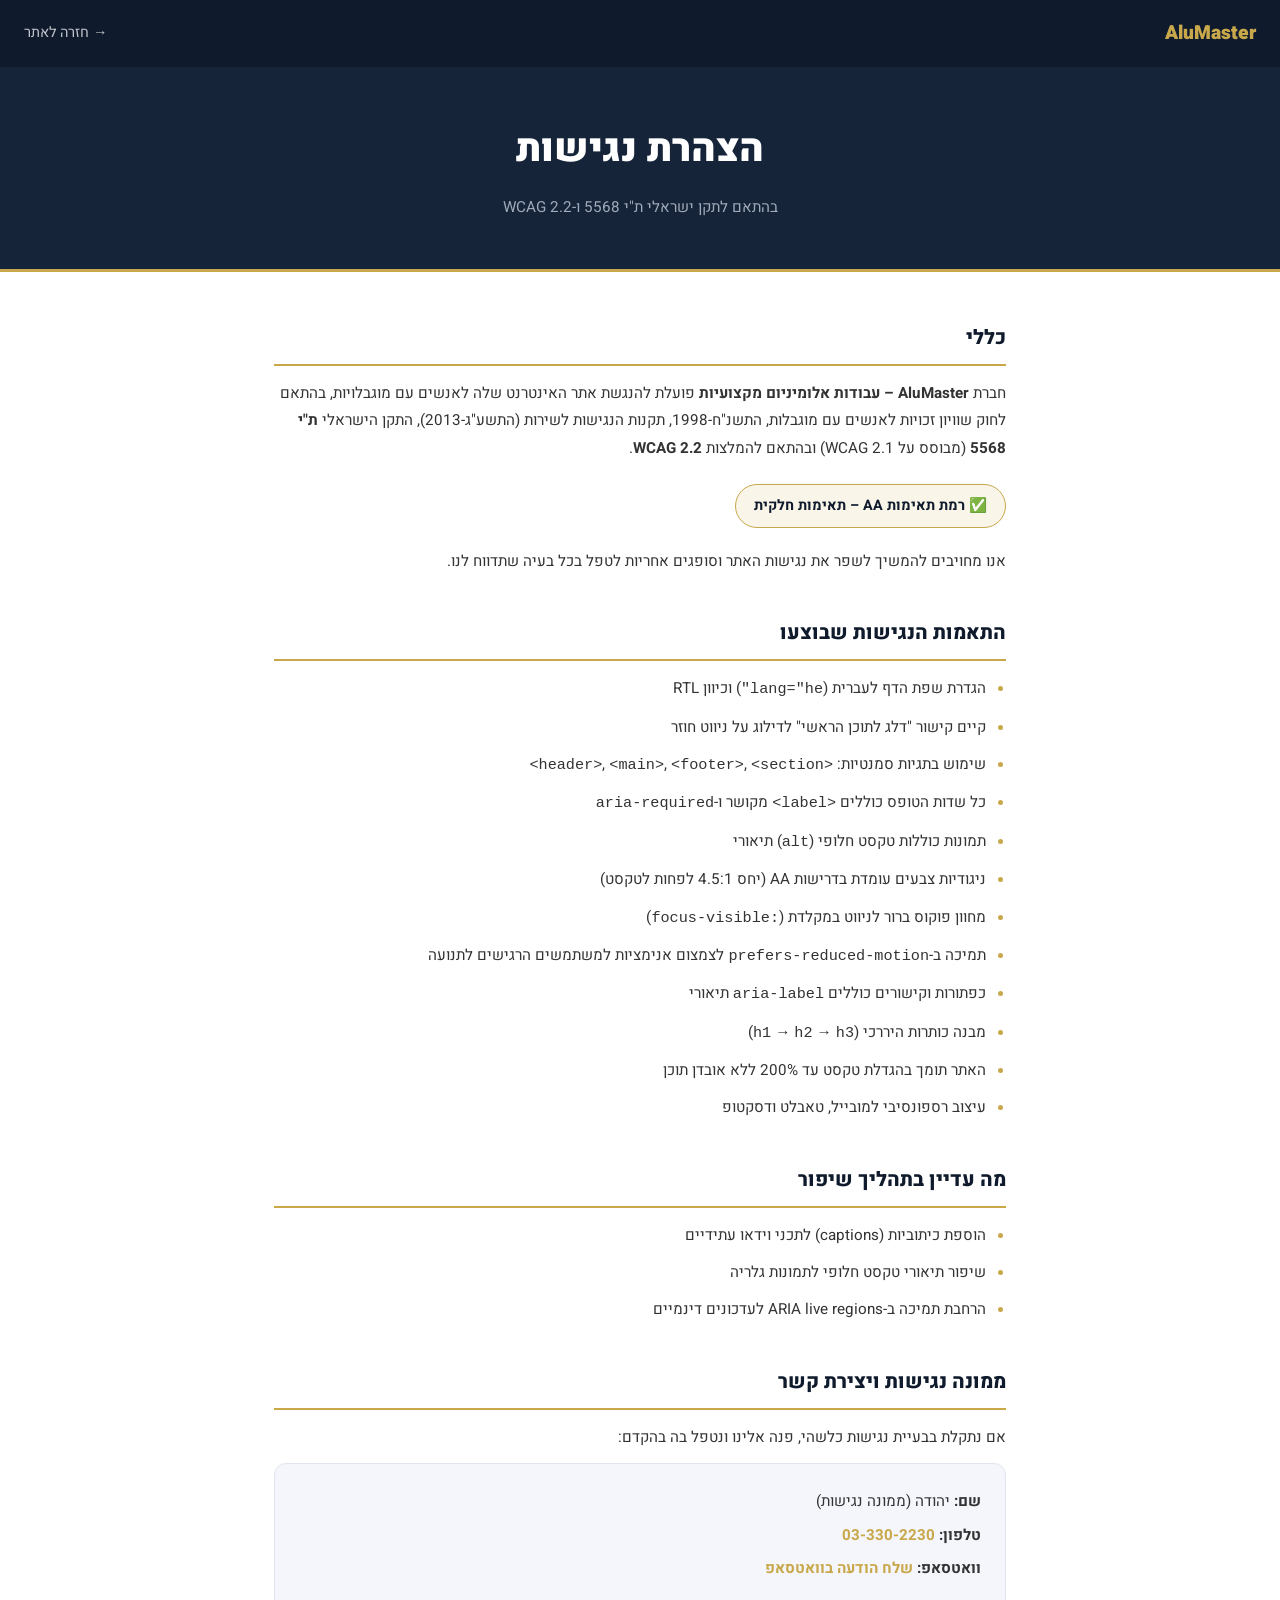
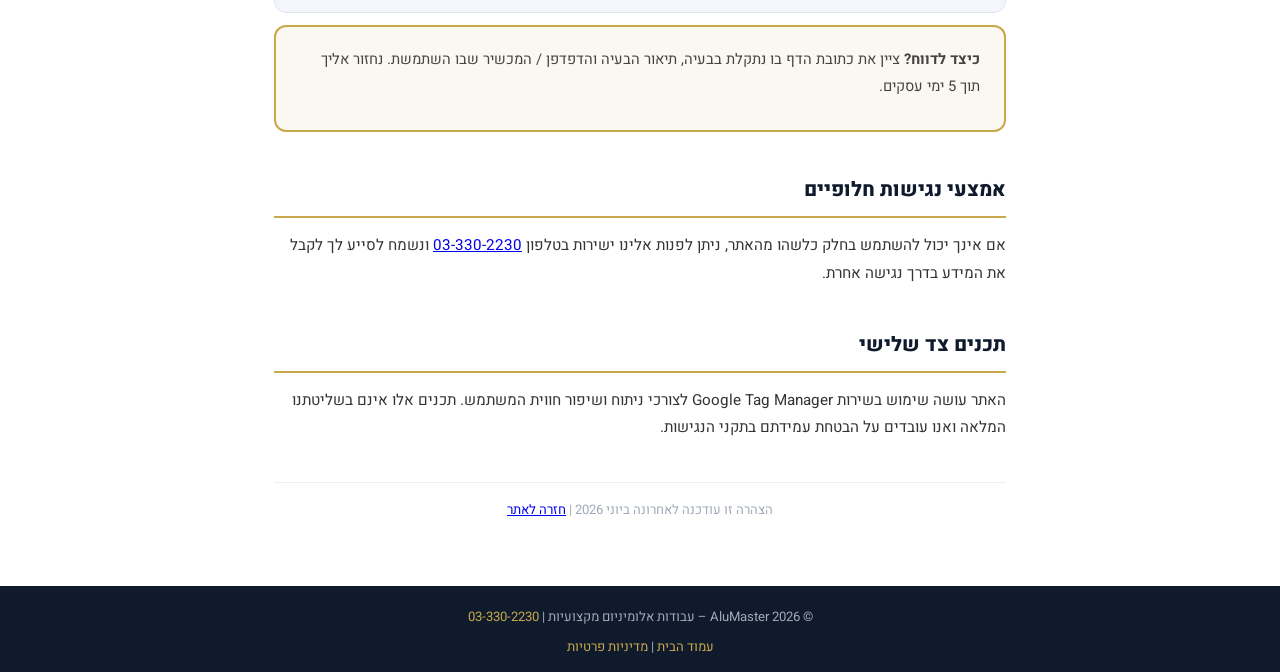
==== accessibility.html @ 6f65671e "Add accessibility & privacy pages; apply WCAG 2.2 / ת"י 5568 global improvements - Skip-to-content l" ====
<!DOCTYPE html>
<html lang="he" dir="rtl">
<head>
  <meta charset="UTF-8" />
  <meta name="viewport" content="width=device-width, initial-scale=1.0" />
  <title>הצהרת נגישות | AluMaster</title>
  <meta name="description" content="הצהרת נגישות של אתר AluMaster בהתאם לתקן ת״י 5568 ו-WCAG 2.2" />
  <link rel="preconnect" href="https://fonts.googleapis.com" />
  <link href="https://fonts.googleapis.com/css2?family=Heebo:wght@400;600;700;900&display=swap" rel="stylesheet" />
  <style>
    *, *::before, *::after { box-sizing:border-box; margin:0; padding:0; }
    :root { --navy:#0f1b2d; --navy2:#16243a; --gold:#c9a84c; --gold-light:#e2c06a; --muted:#a0aab8; --white:#ffffff; --radius:12px; }
    body { font-family:'Heebo',sans-serif; background:var(--white); color:#1a1a2e; line-height:1.8; }
    .skip-link { position:absolute; top:-80px; right:16px; background:var(--gold); color:var(--navy); padding:12px 22px; font-weight:800; border-radius:0 0 var(--radius) var(--radius); z-index:10000; font-size:1rem; transition:top 0.15s; text-decoration:none; }
    .skip-link:focus { top:0; }
    :focus-visible { outline:3px solid var(--gold); outline-offset:3px; border-radius:4px; }
    @media (prefers-reduced-motion: reduce) { *, *::before, *::after { animation-duration:0.01ms !important; transition-duration:0.01ms !important; } }

    header { background:var(--navy); padding:16px 24px; display:flex; align-items:center; justify-content:space-between; }
    header a.logo { color:var(--gold); font-size:1.2rem; font-weight:900; text-decoration:none; }
    header a.back { color:rgba(255,255,255,0.75); font-size:0.9rem; text-decoration:none; display:flex; align-items:center; gap:6px; }
    header a.back:hover { color:var(--gold); }

    .page-hero { background:var(--navy2); color:var(--white); text-align:center; padding:48px 24px; border-bottom:3px solid var(--gold); }
    .page-hero h1 { font-size:clamp(1.8rem,5vw,2.4rem); font-weight:900; margin-bottom:10px; }
    .page-hero p { color:var(--muted); font-size:0.95rem; }

    main { max-width:780px; margin:0 auto; padding:48px 24px 64px; }
    .doc-section { margin-bottom:40px; }
    .doc-section h2 { font-size:1.25rem; font-weight:800; color:var(--navy); margin-bottom:14px; padding-bottom:8px; border-bottom:2px solid var(--gold); display:flex; align-items:center; gap:8px; }
    .doc-section h2::before { font-size:1.1rem; }
    .doc-section p, .doc-section li { font-size:0.95rem; color:#333; margin-bottom:10px; }
    .doc-section ul { padding-right:20px; }
    .doc-section ul li { list-style:disc; }
    .doc-section ul li::marker { color:var(--gold); }

    .level-badge { display:inline-flex; align-items:center; gap:8px; background:rgba(201,168,76,0.12); border:1px solid var(--gold); color:var(--navy); padding:8px 18px; border-radius:100px; font-weight:700; font-size:0.9rem; margin:12px 0 20px; }

    .contact-box { background:#f4f6fb; border:1px solid #e0e4ee; border-radius:var(--radius); padding:24px; margin-top:12px; }
    .contact-box p { margin-bottom:6px; }
    .contact-box a { color:var(--gold); font-weight:700; text-decoration:none; }
    .contact-box a:hover { text-decoration:underline; }

    .issue-box { background:rgba(201,168,76,0.08); border:2px solid var(--gold); border-radius:var(--radius); padding:20px 24px; margin-top:12px; }
    .issue-box p { font-size:0.92rem; color:#444; }

    .date-note { font-size:0.82rem; color:var(--muted); margin-top:40px; padding-top:16px; border-top:1px solid #eee; text-align:center; }

    footer { background:var(--navy); color:var(--muted); text-align:center; padding:20px 16px; font-size:0.82rem; }
    footer a { color:var(--gold); text-decoration:none; }
  </style>
</head>
<body>

<a href="#main-content" class="skip-link">דלג לתוכן הראשי</a>

<header role="banner">
  <a href="index.html" class="logo" aria-label="חזרה לעמוד הבית של AluMaster">AluMaster</a>
  <a href="index.html" class="back" aria-label="חזרה לעמוד הראשי">→ חזרה לאתר</a>
</header>

<div class="page-hero">
  <h1>הצהרת נגישות</h1>
  <p>בהתאם לתקן ישראלי ת"י 5568 ו-WCAG 2.2</p>
</div>

<main id="main-content">

  <section class="doc-section" aria-labelledby="sec-intro">
    <h2 id="sec-intro">כללי</h2>
    <p>
      חברת <strong>AluMaster – עבודות אלומיניום מקצועיות</strong> פועלת להנגשת אתר האינטרנט שלה לאנשים עם מוגבלויות,
      בהתאם לחוק שוויון זכויות לאנשים עם מוגבלות, התשנ"ח-1998, תקנות הנגישות לשירות (התשע"ג-2013),
      התקן הישראלי <strong>ת"י 5568</strong> (מבוסס על WCAG 2.1) ובהתאם להמלצות <strong>WCAG 2.2</strong>.
    </p>
    <div class="level-badge">✅ רמת תאימות AA – תאימות חלקית</div>
    <p>
      אנו מחויבים להמשיך לשפר את נגישות האתר וסופגים אחריות לטפל בכל בעיה שתדווח לנו.
    </p>
  </section>

  <section class="doc-section" aria-labelledby="sec-features">
    <h2 id="sec-features">התאמות הנגישות שבוצעו</h2>
    <ul>
      <li>הגדרת שפת הדף לעברית (<code>lang="he"</code>) וכיוון RTL</li>
      <li>קיים קישור "דלג לתוכן הראשי" לדילוג על ניווט חוזר</li>
      <li>שימוש בתגיות סמנטיות: <code>&lt;header&gt;</code>, <code>&lt;main&gt;</code>, <code>&lt;footer&gt;</code>, <code>&lt;section&gt;</code></li>
      <li>כל שדות הטופס כוללים <code>&lt;label&gt;</code> מקושר ו-<code>aria-required</code></li>
      <li>תמונות כוללות טקסט חלופי (<code>alt</code>) תיאורי</li>
      <li>ניגודיות צבעים עומדת בדרישות AA (יחס 4.5:1 לפחות לטקסט)</li>
      <li>מחוון פוקוס ברור לניווט במקלדת (<code>:focus-visible</code>)</li>
      <li>תמיכה ב-<code>prefers-reduced-motion</code> לצמצום אנימציות למשתמשים הרגישים לתנועה</li>
      <li>כפתורות וקישורים כוללים <code>aria-label</code> תיאורי</li>
      <li>מבנה כותרות היררכי (<code>h1</code> → <code>h2</code> → <code>h3</code>)</li>
      <li>האתר תומך בהגדלת טקסט עד 200% ללא אובדן תוכן</li>
      <li>עיצוב רספונסיבי למובייל, טאבלט ודסקטופ</li>
    </ul>
  </section>

  <section class="doc-section" aria-labelledby="sec-issues">
    <h2 id="sec-issues">מה עדיין בתהליך שיפור</h2>
    <ul>
      <li>הוספת כיתוביות (captions) לתכני וידאו עתידיים</li>
      <li>שיפור תיאורי טקסט חלופי לתמונות גלריה</li>
      <li>הרחבת תמיכה ב-ARIA live regions לעדכונים דינמיים</li>
    </ul>
  </section>

  <section class="doc-section" aria-labelledby="sec-contact">
    <h2 id="sec-contact">ממונה נגישות ויצירת קשר</h2>
    <p>אם נתקלת בבעיית נגישות כלשהי, פנה אלינו ונטפל בה בהקדם:</p>
    <div class="contact-box" role="region" aria-label="פרטי ממונה נגישות">
      <p><strong>שם:</strong> יהודה (ממונה נגישות)</p>
      <p><strong>טלפון:</strong> <a href="tel:03-330-2230" aria-label="התקשר לממונה נגישות 03-330-2230">03-330-2230</a></p>
      <p><strong>וואטסאפ:</strong> <a href="https://wa.me/972549029017" target="_blank" rel="noopener" aria-label="פנה בוואטסאפ לממונה נגישות">שלח הודעה בוואטסאפ</a></p>
    </div>
    <div class="issue-box" role="note" aria-label="כיצד לדווח על בעיית נגישות">
      <p><strong>כיצד לדווח?</strong> ציין את כתובת הדף בו נתקלת בבעיה, תיאור הבעיה והדפדפן / המכשיר שבו השתמשת. נחזור אליך תוך 5 ימי עסקים.</p>
    </div>
  </section>

  <section class="doc-section" aria-labelledby="sec-alt">
    <h2 id="sec-alt">אמצעי נגישות חלופיים</h2>
    <p>
      אם אינך יכול להשתמש בחלק כלשהו מהאתר, ניתן לפנות אלינו ישירות בטלפון
      <a href="tel:03-330-2230" aria-label="התקשר 03-330-2230">03-330-2230</a>
      ונשמח לסייע לך לקבל את המידע בדרך נגישה אחרת.
    </p>
  </section>

  <section class="doc-section" aria-labelledby="sec-external">
    <h2 id="sec-external">תכנים צד שלישי</h2>
    <p>
      האתר עושה שימוש בשירות Google Tag Manager לצורכי ניתוח ושיפור חווית המשתמש.
      תכנים אלו אינם בשליטתנו המלאה ואנו עובדים על הבטחת עמידתם בתקני הנגישות.
    </p>
  </section>

  <p class="date-note">
    הצהרה זו עודכנה לאחרונה ביוני 2026 | <a href="index.html">חזרה לאתר</a>
  </p>

</main>

<footer role="contentinfo">
  <p>© 2026 AluMaster – עבודות אלומיניום מקצועיות | <a href="tel:03-330-2230">03-330-2230</a></p>
  <p style="margin-top:6px;"><a href="index.html">עמוד הבית</a> | <a href="privacy.html">מדיניות פרטיות</a></p>
</footer>

</body>
</html>
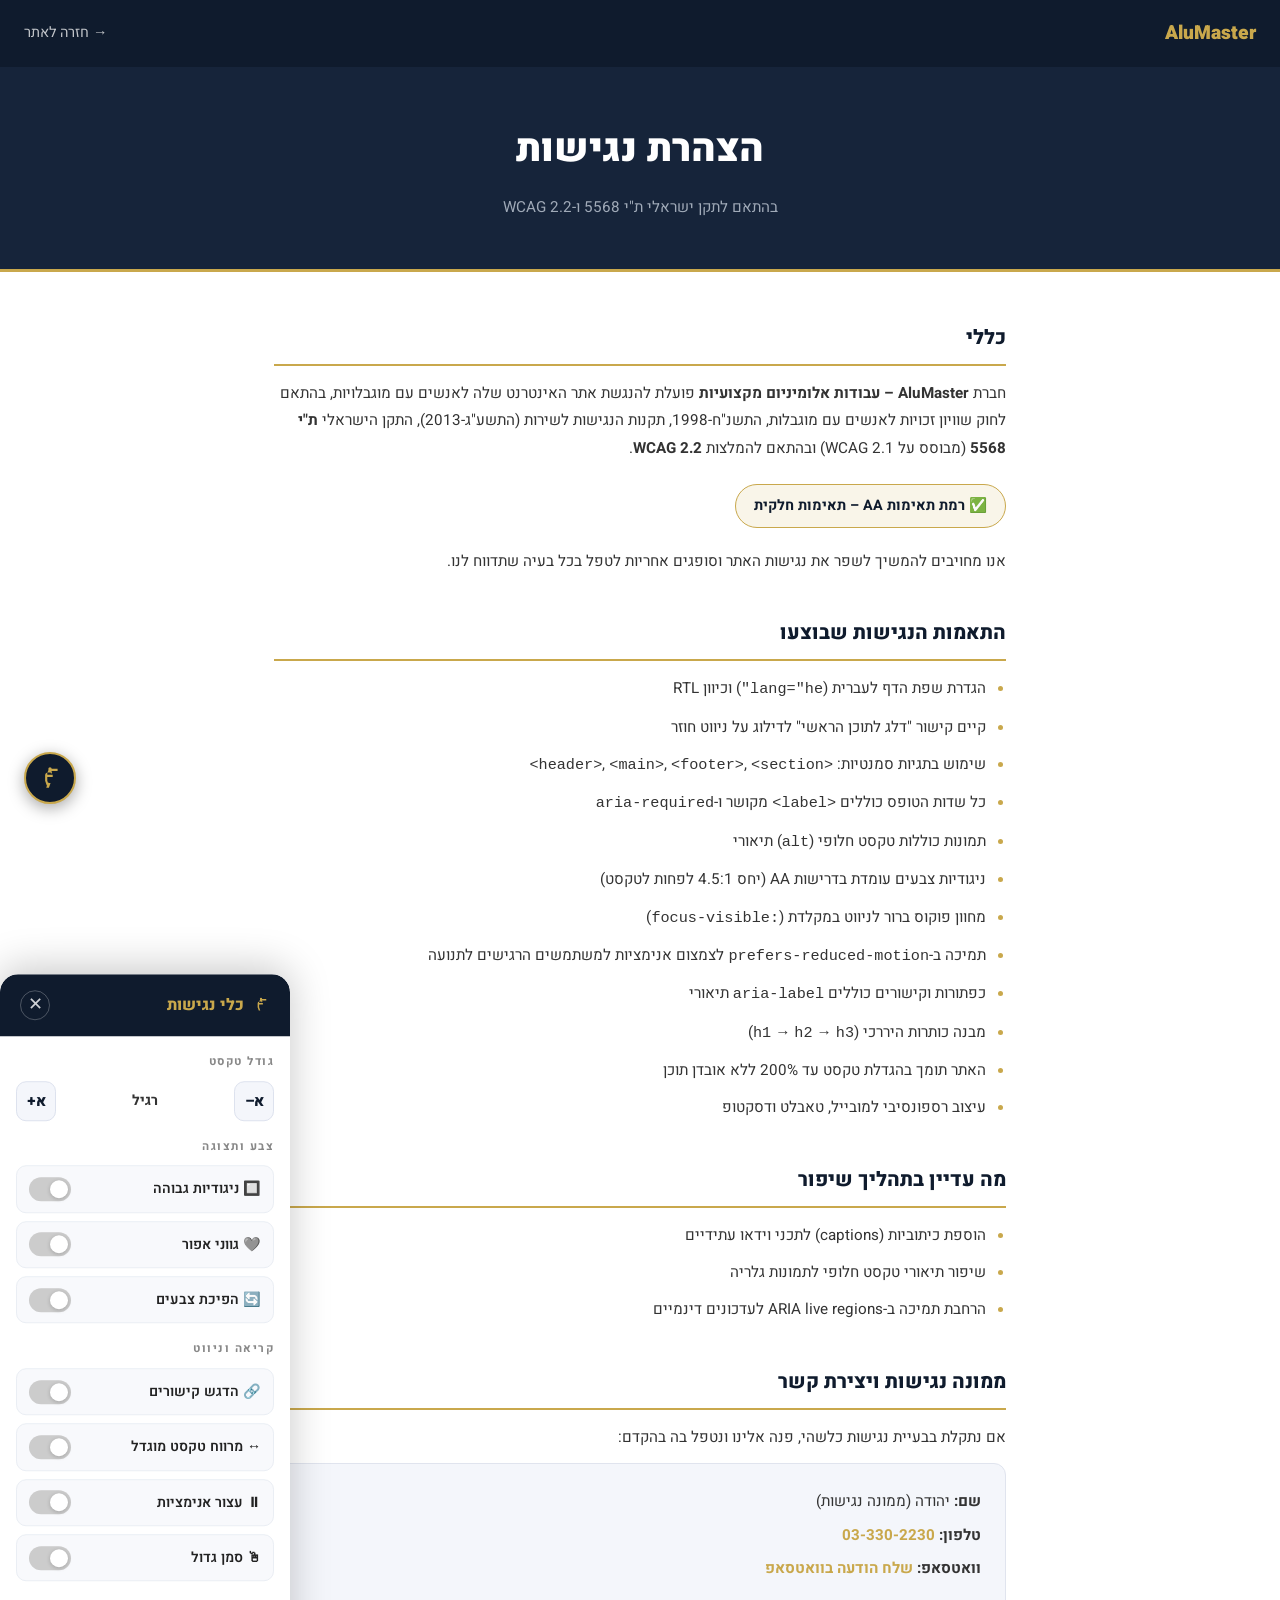
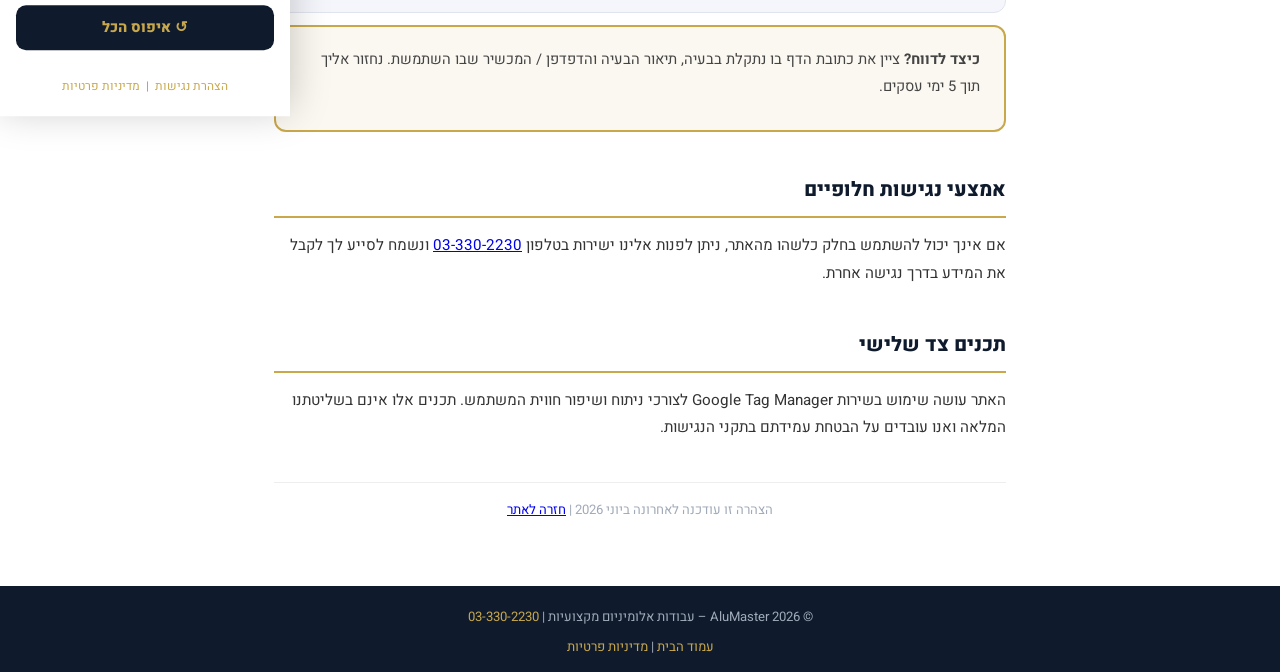
==== commit 0dadb30b: "Add accessibility toolbar widget (WCAG 2.2 / ת"י 5568) - Font size control (4 levels) - High contras" ====
--- a/accessibility.html
+++ b/accessibility.html
@@ -7,6 +7,7 @@
   <meta name="description" content="הצהרת נגישות של אתר AluMaster בהתאם לתקן ת״י 5568 ו-WCAG 2.2" />
   <link rel="preconnect" href="https://fonts.googleapis.com" />
   <link href="https://fonts.googleapis.com/css2?family=Heebo:wght@400;600;700;900&display=swap" rel="stylesheet" />
+  <link rel="stylesheet" href="a11y-widget.css" />
   <style>
     *, *::before, *::after { box-sizing:border-box; margin:0; padding:0; }
     :root { --navy:#0f1b2d; --navy2:#16243a; --gold:#c9a84c; --gold-light:#e2c06a; --muted:#a0aab8; --white:#ffffff; --radius:12px; }
@@ -147,5 +148,6 @@
   <p style="margin-top:6px;"><a href="index.html">עמוד הבית</a> | <a href="privacy.html">מדיניות פרטיות</a></p>
 </footer>
 
+<script src="a11y-widget.js"></script>
 </body>
 </html>
--- a/a11y-widget.css
+++ b/a11y-widget.css
@@ -0,0 +1,261 @@
+/* ==============================
+   Accessibility Widget – AluMaster
+   WCAG 2.2 / ת"י 5568
+   ============================== */
+
+#a11y-btn {
+  position: fixed;
+  bottom: 96px;
+  left: 24px;
+  width: 52px;
+  height: 52px;
+  background: #0f1b2d;
+  border: 2px solid #c9a84c;
+  border-radius: 50%;
+  display: flex;
+  align-items: center;
+  justify-content: center;
+  cursor: pointer;
+  z-index: 997;
+  box-shadow: 0 4px 16px rgba(0,0,0,0.35);
+  transition: transform 0.2s, box-shadow 0.2s;
+  color: #c9a84c;
+  padding: 0;
+}
+#a11y-btn:hover { transform: scale(1.1); box-shadow: 0 6px 24px rgba(0,0,0,0.45); }
+#a11y-btn:focus-visible { outline: 3px solid #c9a84c; outline-offset: 4px; border-radius: 50%; }
+
+#a11y-panel {
+  position: fixed;
+  bottom: 0;
+  left: 0;
+  width: 290px;
+  max-height: 88vh;
+  background: #fff;
+  border-radius: 18px 18px 0 0;
+  box-shadow: 0 -6px 40px rgba(0,0,0,0.22);
+  z-index: 9998;
+  overflow-y: auto;
+  transform: translateY(110%);
+  transition: transform 0.3s cubic-bezier(0.4,0,0.2,1);
+  font-family: 'Heebo', sans-serif;
+  direction: rtl;
+}
+#a11y-panel.a11y-open { transform: translateY(0); }
+
+#a11y-overlay {
+  position: fixed;
+  inset: 0;
+  background: rgba(0,0,0,0.35);
+  z-index: 9997;
+  opacity: 0;
+  pointer-events: none;
+  transition: opacity 0.3s;
+}
+#a11y-overlay.a11y-open { opacity: 1; pointer-events: auto; }
+
+.a11y-header {
+  background: #0f1b2d;
+  padding: 16px 20px;
+  display: flex;
+  align-items: center;
+  justify-content: space-between;
+  border-radius: 18px 18px 0 0;
+  position: sticky;
+  top: 0;
+  z-index: 1;
+}
+.a11y-header h2 {
+  color: #c9a84c;
+  font-size: 1rem;
+  font-weight: 800;
+  margin: 0;
+  display: flex;
+  align-items: center;
+  gap: 8px;
+}
+#a11y-close {
+  background: transparent;
+  border: 1px solid rgba(255,255,255,0.25);
+  color: rgba(255,255,255,0.8);
+  width: 30px;
+  height: 30px;
+  border-radius: 50%;
+  font-size: 1.1rem;
+  cursor: pointer;
+  display: flex;
+  align-items: center;
+  justify-content: center;
+  line-height: 1;
+  transition: background 0.15s;
+}
+#a11y-close:hover { background: rgba(255,255,255,0.15); color: #fff; }
+#a11y-close:focus-visible { outline: 2px solid #c9a84c; outline-offset: 2px; }
+
+.a11y-body { padding: 16px; }
+
+.a11y-group-label {
+  font-size: 0.72rem;
+  font-weight: 700;
+  letter-spacing: 1.5px;
+  text-transform: uppercase;
+  color: #888;
+  margin: 16px 0 8px;
+}
+.a11y-group-label:first-child { margin-top: 0; }
+
+.a11y-font-row {
+  display: flex;
+  align-items: center;
+  gap: 8px;
+  margin-bottom: 8px;
+}
+.a11y-font-row span {
+  flex: 1;
+  text-align: center;
+  font-size: 0.88rem;
+  font-weight: 700;
+  color: #333;
+}
+.a11y-icon-btn {
+  width: 40px;
+  height: 40px;
+  background: #f4f6fb;
+  border: 1px solid #dde2ee;
+  border-radius: 10px;
+  font-size: 0.95rem;
+  font-weight: 800;
+  cursor: pointer;
+  display: flex;
+  align-items: center;
+  justify-content: center;
+  transition: background 0.15s, border-color 0.15s;
+  color: #0f1b2d;
+  font-family: 'Heebo', sans-serif;
+}
+.a11y-icon-btn:hover { background: #e8ecf6; border-color: #c9a84c; }
+.a11y-icon-btn:focus-visible { outline: 2px solid #c9a84c; outline-offset: 2px; }
+
+.a11y-toggle-row {
+  display: flex;
+  align-items: center;
+  justify-content: space-between;
+  padding: 10px 12px;
+  border-radius: 10px;
+  background: #f8f9fc;
+  border: 1px solid #eaeef4;
+  margin-bottom: 8px;
+  cursor: pointer;
+  transition: background 0.15s;
+}
+.a11y-toggle-row:hover { background: #eef1f8; }
+.a11y-toggle-row label {
+  font-size: 0.88rem;
+  font-weight: 600;
+  color: #222;
+  cursor: pointer;
+  display: flex;
+  align-items: center;
+  gap: 8px;
+}
+.a11y-switch {
+  position: relative;
+  width: 42px;
+  height: 24px;
+  flex-shrink: 0;
+}
+.a11y-switch input { opacity: 0; width: 0; height: 0; }
+.a11y-switch-track {
+  position: absolute;
+  inset: 0;
+  background: #ccc;
+  border-radius: 24px;
+  transition: background 0.2s;
+  cursor: pointer;
+}
+.a11y-switch-track::after {
+  content: '';
+  position: absolute;
+  width: 18px;
+  height: 18px;
+  border-radius: 50%;
+  background: #fff;
+  top: 3px;
+  right: 3px;
+  transition: transform 0.2s;
+  box-shadow: 0 1px 4px rgba(0,0,0,0.2);
+}
+.a11y-switch input:checked + .a11y-switch-track { background: #c9a84c; }
+.a11y-switch input:checked + .a11y-switch-track::after { transform: translateX(-18px); }
+.a11y-switch input:focus-visible + .a11y-switch-track { outline: 2px solid #c9a84c; outline-offset: 2px; border-radius: 24px; }
+
+.a11y-reset {
+  width: 100%;
+  padding: 12px;
+  background: #0f1b2d;
+  color: #c9a84c;
+  border: none;
+  border-radius: 10px;
+  font-size: 0.92rem;
+  font-weight: 800;
+  cursor: pointer;
+  margin-top: 16px;
+  font-family: 'Heebo', sans-serif;
+  transition: background 0.15s;
+}
+.a11y-reset:hover { background: #16243a; }
+.a11y-reset:focus-visible { outline: 2px solid #c9a84c; outline-offset: 2px; }
+
+.a11y-footer {
+  text-align: center;
+  padding: 10px 16px 18px;
+  font-size: 0.75rem;
+  color: #999;
+}
+.a11y-footer a { color: #c9a84c; text-decoration: none; }
+
+/* ==============================
+   Global accessibility modifiers
+   applied to <html> element
+   ============================== */
+
+html.a11y-font-lg  { font-size: 112% !important; }
+html.a11y-font-xl  { font-size: 125% !important; }
+html.a11y-font-xxl { font-size: 140% !important; }
+
+html.a11y-grayscale  { filter: grayscale(100%); }
+html.a11y-invert     { filter: invert(100%) hue-rotate(180deg); }
+
+html.a11y-high-contrast {
+  filter: contrast(180%);
+}
+html.a11y-high-contrast body {
+  background: #000 !important;
+  color: #fff !important;
+}
+html.a11y-high-contrast a { color: #ffff00 !important; }
+html.a11y-high-contrast .btn-gold,
+html.a11y-high-contrast .btn-submit { background: #ffff00 !important; color: #000 !important; }
+
+html.a11y-links a {
+  text-decoration: underline !important;
+  text-underline-offset: 3px !important;
+  outline: 1px dotted currentColor !important;
+  outline-offset: 2px !important;
+}
+
+html.a11y-spacing * {
+  letter-spacing: 0.1em !important;
+  word-spacing: 0.15em !important;
+  line-height: 2 !important;
+}
+
+html.a11y-no-anim *,
+html.a11y-no-anim *::before,
+html.a11y-no-anim *::after {
+  animation: none !important;
+  transition: none !important;
+}
+
+html.a11y-big-cursor,
+html.a11y-big-cursor * { cursor: url("data:image/svg+xml,%3Csvg xmlns='http://www.w3.org/2000/svg' width='32' height='32' viewBox='0 0 32 32'%3E%3Cpath d='M8 4 L8 26 L14 20 L18 28 L21 27 L17 19 L24 19 Z' fill='black' stroke='white' stroke-width='1.5'/%3E%3C/svg%3E") 0 0, auto !important; }
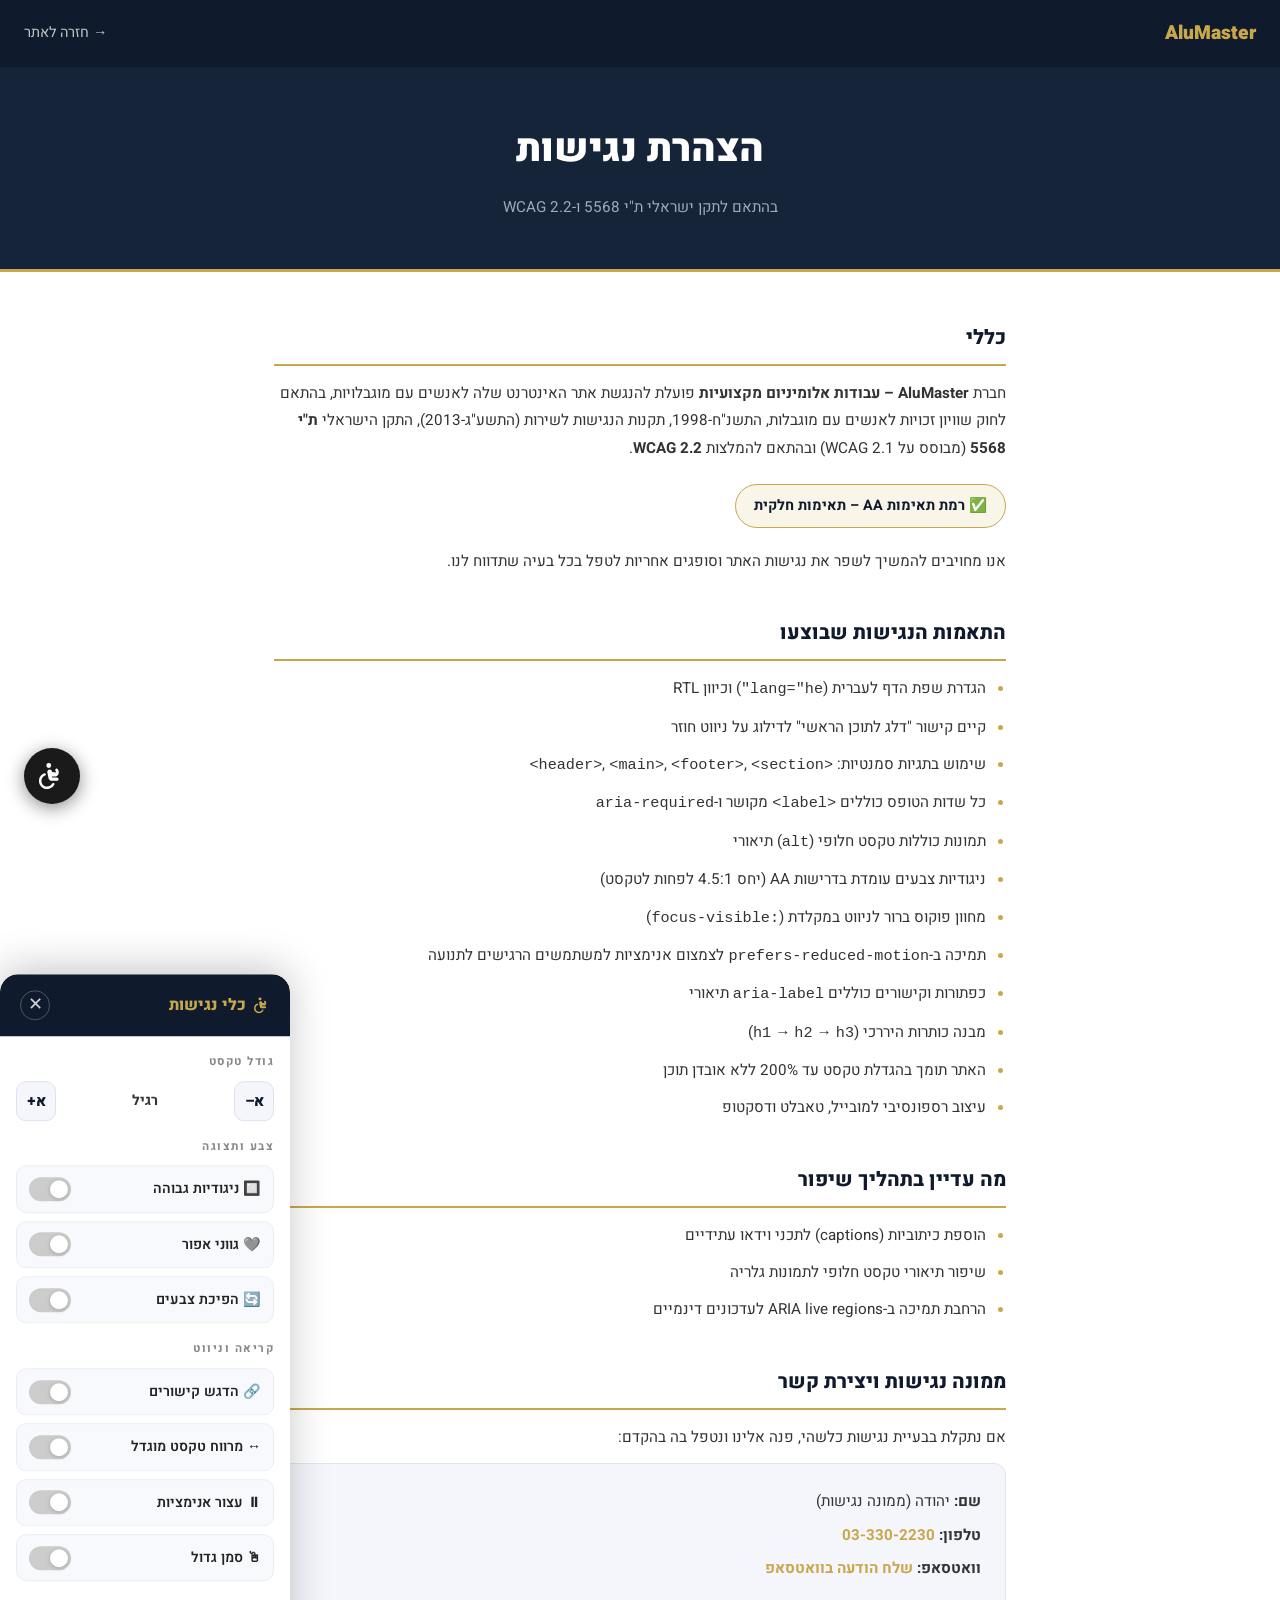
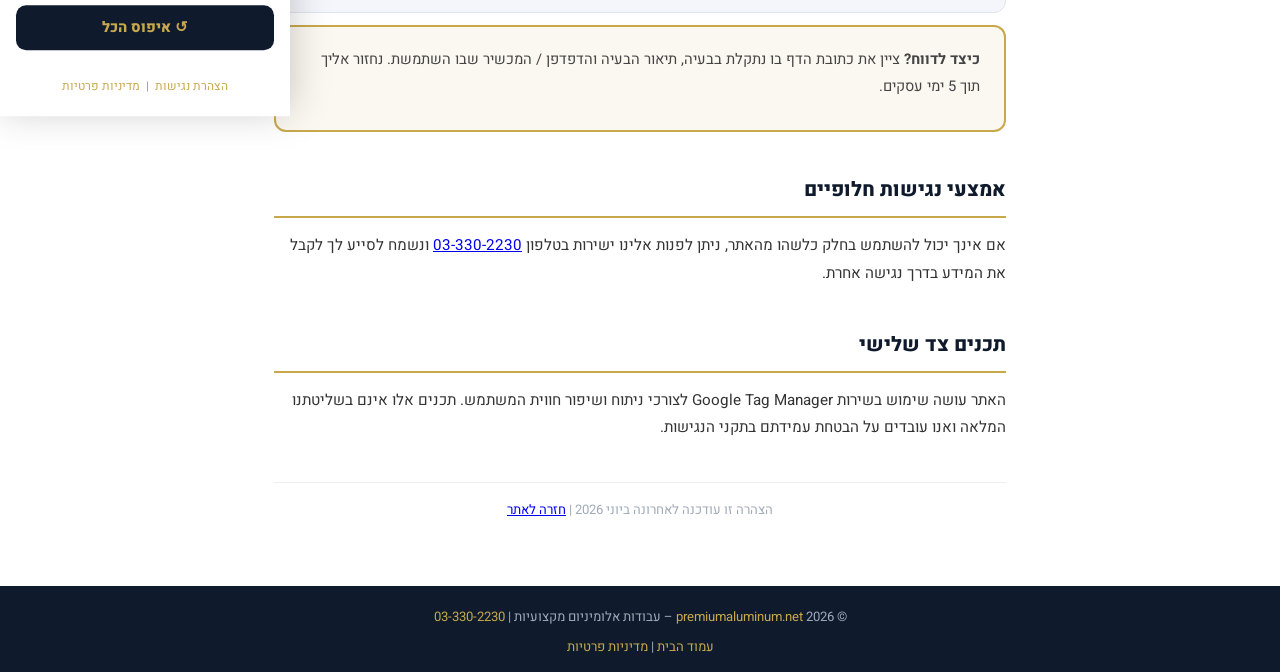
==== commit 0d539ad0: "Update footer domain to premiumaluminum.net across all pages https://claude.ai/code/session_015mHE9t" ====
--- a/accessibility.html
+++ b/accessibility.html
@@ -144,7 +144,7 @@
 </main>
 
 <footer role="contentinfo">
-  <p>© 2026 AluMaster – עבודות אלומיניום מקצועיות | <a href="tel:03-330-2230">03-330-2230</a></p>
+  <p>© 2026 <a href="https://premiumaluminum.net/">premiumaluminum.net</a> – עבודות אלומיניום מקצועיות | <a href="tel:03-330-2230">03-330-2230</a></p>
   <p style="margin-top:6px;"><a href="index.html">עמוד הבית</a> | <a href="privacy.html">מדיניות פרטיות</a></p>
 </footer>
 
--- a/a11y-widget.css
+++ b/a11y-widget.css
@@ -7,23 +7,23 @@
   position: fixed;
   bottom: 96px;
   left: 24px;
-  width: 52px;
-  height: 52px;
-  background: #0f1b2d;
-  border: 2px solid #c9a84c;
+  width: 56px;
+  height: 56px;
+  background: #1a1a1a;
+  border: none;
   border-radius: 50%;
   display: flex;
   align-items: center;
   justify-content: center;
   cursor: pointer;
   z-index: 997;
-  box-shadow: 0 4px 16px rgba(0,0,0,0.35);
+  box-shadow: 0 4px 18px rgba(0,0,0,0.45);
   transition: transform 0.2s, box-shadow 0.2s;
-  color: #c9a84c;
+  color: #fff;
   padding: 0;
 }
-#a11y-btn:hover { transform: scale(1.1); box-shadow: 0 6px 24px rgba(0,0,0,0.45); }
-#a11y-btn:focus-visible { outline: 3px solid #c9a84c; outline-offset: 4px; border-radius: 50%; }
+#a11y-btn:hover { transform: scale(1.08); box-shadow: 0 6px 26px rgba(0,0,0,0.55); }
+#a11y-btn:focus-visible { outline: 3px solid #fff; outline-offset: 3px; border-radius: 50%; }
 
 #a11y-panel {
   position: fixed;
